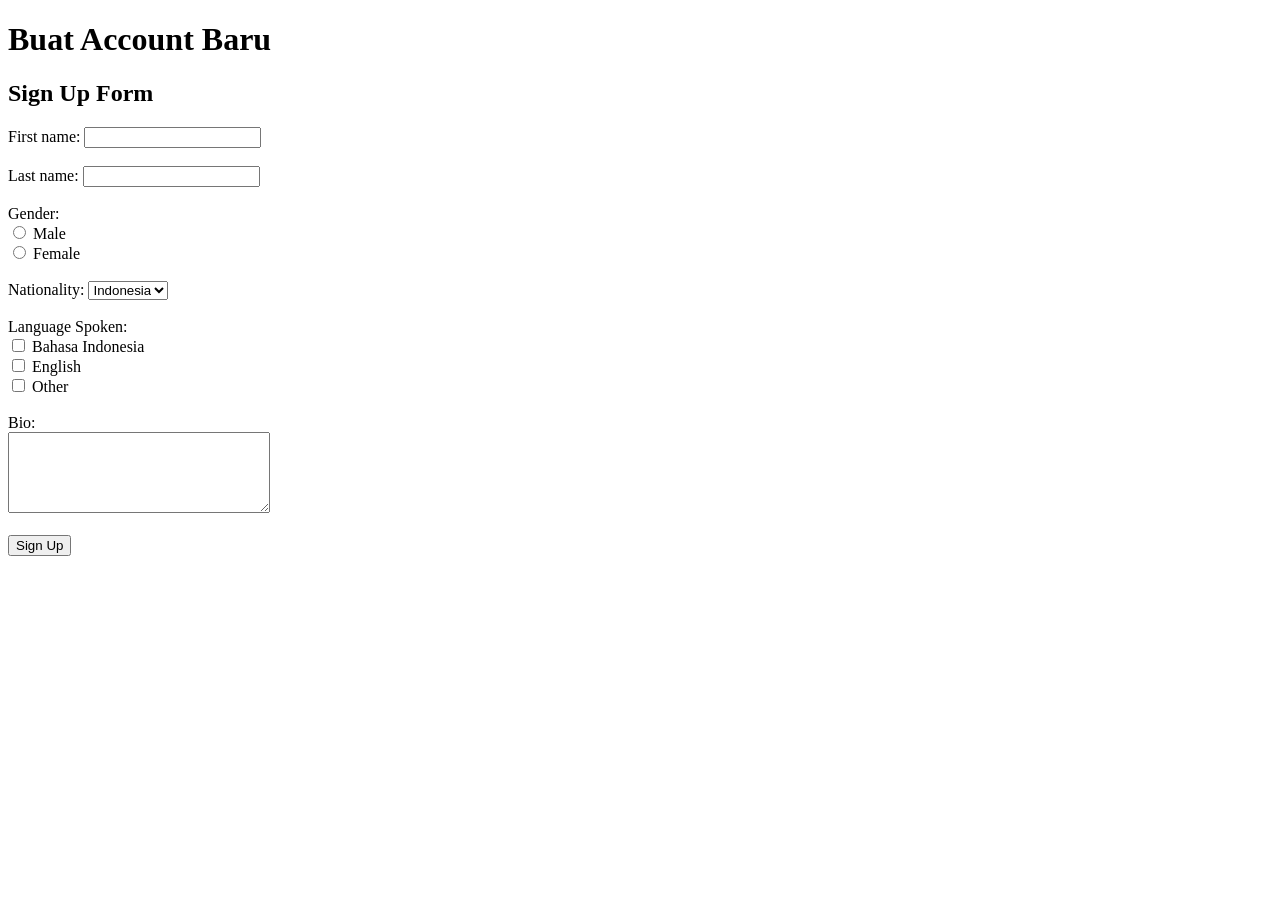
==== form.html @ 75355675 "Update form.html" ====
<!DOCTYPE html>
<html lang="en">
<head>
  <meta charset="UTF-8">
  <meta name="viewport" content="width=device-width, initial-scale=1.0">
  <title>Form HTML</title>
</head>
<body>
  <h1>Buat Account Baru</h1>
  <h2>Sign Up Form</h2>

  <form action="welcome.html" method="post">
      <label for="first_name">First name:</label>
      <input type="text" id="first_name" name="first_name"><br><br>

      <label for="last_name">Last name:</label>
      <input type="text" id="last_name" name="last_name"><br><br>

      <label>Gender:</label><br>
      <input type="radio" id="male" name="gender" value="Male">
      <label for="male">Male</label><br>
      <input type="radio" id="female" name="gender" value="Female">
      <label for="female">Female</label><br><br>

      <label for="nationality">Nationality:</label>
      <select id="nationality" name="nationality">
          <option value="Indonesia">Indonesia</option>
          <option value="Other">Other</option>
      </select><br><br>

      <label>Language Spoken:</label><br>
      <input type="checkbox" id="bahasa" name="language" value="Bahasa Indonesia">
      <label for="bahasa">Bahasa Indonesia</label><br>
      <input type="checkbox" id="english" name="language" value="English">
      <label for="english">English</label><br>
      <input type="checkbox" id="other" name="language" value="Other">
      <label for="other">Other</label><br><br>

      <label for="bio">Bio:</label><br>
      <textarea id="bio" name="bio" rows="5" cols="30"></textarea><br><br>

      <input type="submit" value="Sign Up">
  </form>
</body>
</html>
</body>
</html>
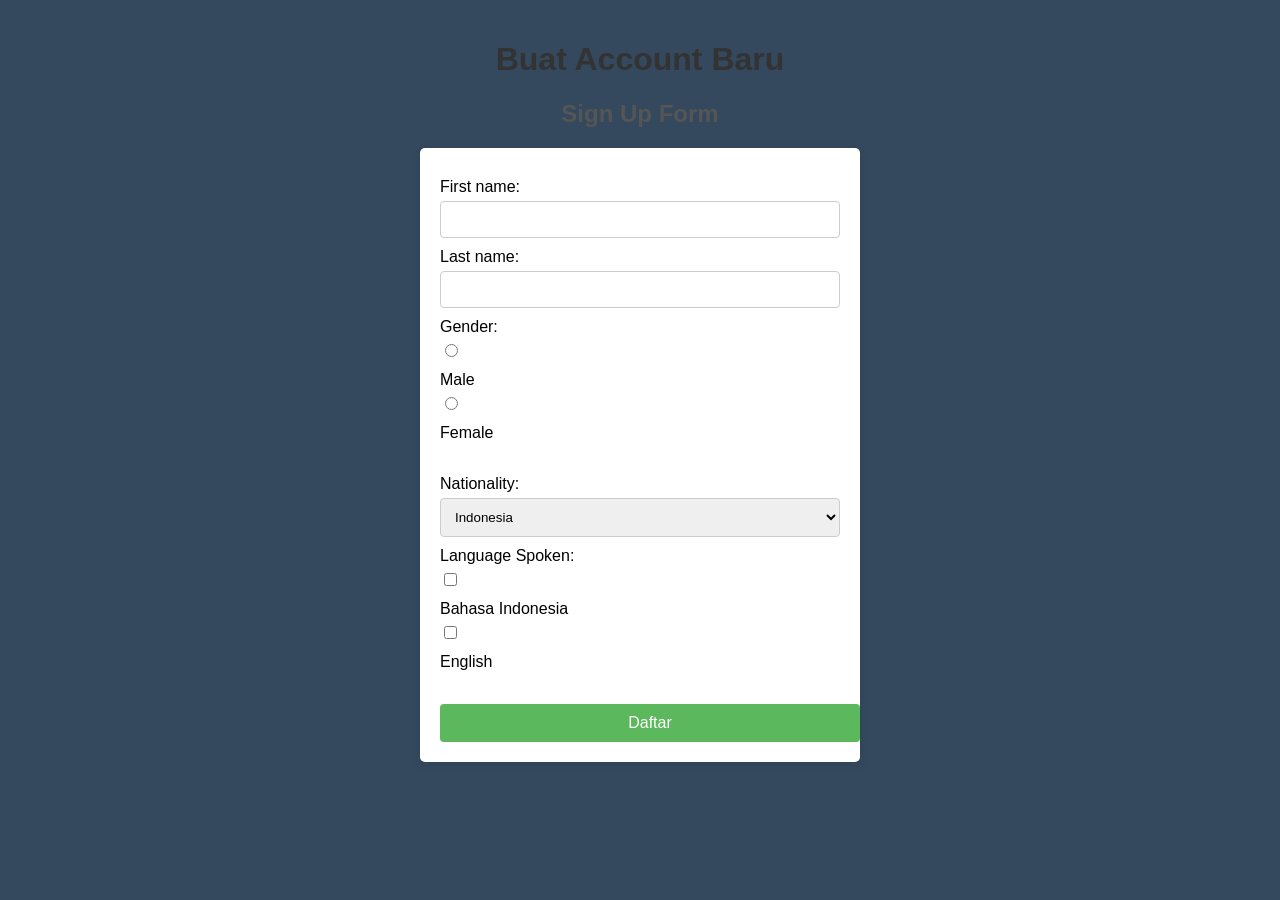
==== commit 308dc6a4: "ali" ====
--- a/form.html
+++ b/form.html
@@ -4,44 +4,95 @@
   <meta charset="UTF-8">
   <meta name="viewport" content="width=device-width, initial-scale=1.0">
   <title>Form HTML</title>
+  <style>
+    body {
+      font-family: Arial, sans-serif;
+      background-color: #34495e;
+      margin: 0;
+      padding: 20px;
+    }
+    h1 {
+      color: #333;
+      text-align: center;
+    }
+    h2 {
+      color: #555;
+      text-align: center;
+    }
+    form {
+      background-color: white;
+      padding: 20px;
+      border-radius: 5px;
+      box-shadow: 0 2px 10px rgba(0, 0, 0, 0.1);
+      max-width: 400px;
+      margin: 0 auto;
+    }
+    label {
+      display: block;
+      margin: 10px 0 5px;
+    }
+    input[type="text"],
+    select,
+    textarea {
+      width: 100%;
+      padding: 10px;
+      border: 1px solid #ccc;
+      border-radius: 4px;
+      box-sizing: border-box;
+    }
+    input[type="radio"],
+    input[type="checkbox"] {
+      margin-right: 5px;
+    }
+    .submit-btn {
+      background-color: #5cb85c;
+      color: white;
+      padding: 10px;
+      border: none;
+      border-radius: 4px;
+      cursor: pointer;
+      width: 100%;
+      margin-top: 10px;
+      text-align: center;
+      text-decoration: none; /* Hilangkan garis bawah */
+      display: inline-block; /* Supaya bisa diposisikan seperti tombol */
+    }
+    .submit-btn:hover {
+      background-color: #4cae4c;
+    }
+  </style>
 </head>
 <body>
   <h1>Buat Account Baru</h1>
   <h2>Sign Up Form</h2>
 
-  <form action="welcome.html" method="post">
+  <form>
       <label for="first_name">First name:</label>
-      <input type="text" id="first_name" name="first_name"><br><br>
+      <input type="text" id="first_name" name="first_name"><br>
 
       <label for="last_name">Last name:</label>
-      <input type="text" id="last_name" name="last_name"><br><br>
+      <input type="text" id="last_name" name="last_name"><br>
 
-      <label>Gender:</label><br>
+      <label>Gender:</label>
       <input type="radio" id="male" name="gender" value="Male">
-      <label for="male">Male</label><br>
+      <label for="male">Male</label>
       <input type="radio" id="female" name="gender" value="Female">
-      <label for="female">Female</label><br><br>
+      <label for="female">Female</label><br>
 
       <label for="nationality">Nationality:</label>
       <select id="nationality" name="nationality">
           <option value="Indonesia">Indonesia</option>
           <option value="Other">Other</option>
-      </select><br><br>
+      </select><br>
 
-      <label>Language Spoken:</label><br>
+      <label>Language Spoken:</label>
       <input type="checkbox" id="bahasa" name="language" value="Bahasa Indonesia">
-      <label for="bahasa">Bahasa Indonesia</label><br>
+      <label for="bahasa">Bahasa Indonesia</label>
       <input type="checkbox" id="english" name="language" value="English">
       <label for="english">English</label><br>
-      <input type="checkbox" id="other" name="language" value="Other">
-      <label for="other">Other</label><br><br>
-
-      <label for="bio">Bio:</label><br>
-      <textarea id="bio" name="bio" rows="5" cols="30"></textarea><br><br>
-
-      <input type="submit" value="Sign Up">
+      
+      <!-- Tombol yang mengarah ke welcome.html -->
+      <a href="welcome.html" class="submit-btn">Daftar</a>
   </form>
 </body>
 </html>
-</body>
-</html>
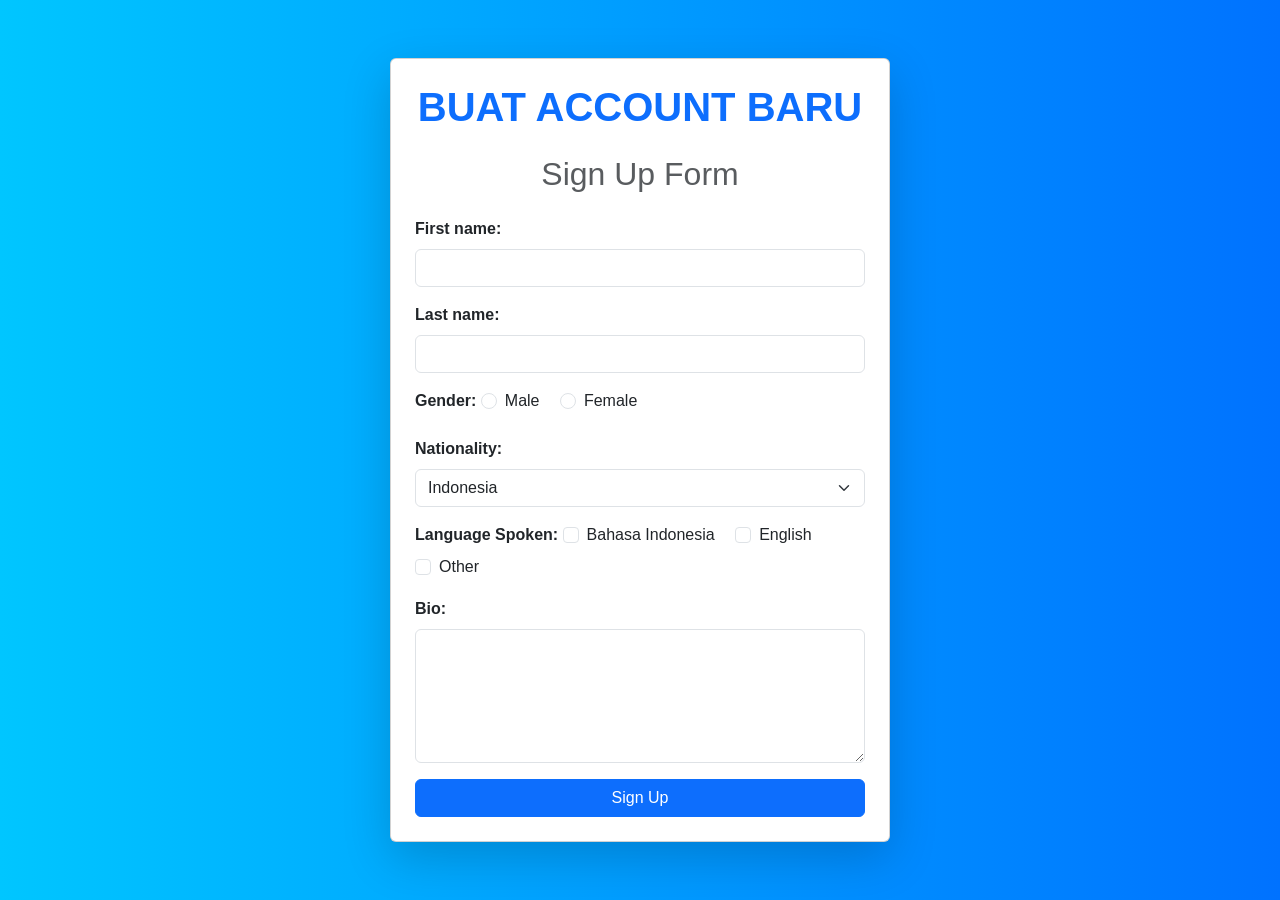
==== commit b1af0626: "tugass ali" ====
--- a/form.html
+++ b/form.html
@@ -1,98 +1,75 @@
 <!DOCTYPE html>
 <html lang="en">
 <head>
-  <meta charset="UTF-8">
-  <meta name="viewport" content="width=device-width, initial-scale=1.0">
-  <title>Form HTML</title>
-  <style>
-    body {
-      font-family: Arial, sans-serif;
-      background-color: #34495e;
-      margin: 0;
-      padding: 20px;
-    }
-    h1 {
-      color: #333;
-      text-align: center;
-    }
-    h2 {
-      color: #555;
-      text-align: center;
-    }
-    form {
-      background-color: white;
-      padding: 20px;
-      border-radius: 5px;
-      box-shadow: 0 2px 10px rgba(0, 0, 0, 0.1);
-      max-width: 400px;
-      margin: 0 auto;
-    }
-    label {
-      display: block;
-      margin: 10px 0 5px;
-    }
-    input[type="text"],
-    select,
-    textarea {
-      width: 100%;
-      padding: 10px;
-      border: 1px solid #ccc;
-      border-radius: 4px;
-      box-sizing: border-box;
-    }
-    input[type="radio"],
-    input[type="checkbox"] {
-      margin-right: 5px;
-    }
-    .submit-btn {
-      background-color: #5cb85c;
-      color: white;
-      padding: 10px;
-      border: none;
-      border-radius: 4px;
-      cursor: pointer;
-      width: 100%;
-      margin-top: 10px;
-      text-align: center;
-      text-decoration: none; /* Hilangkan garis bawah */
-      display: inline-block; /* Supaya bisa diposisikan seperti tombol */
-    }
-    .submit-btn:hover {
-      background-color: #4cae4c;
-    }
-  </style>
+    <meta charset="UTF-8">
+    <meta http-equiv="X-UA-Compatible" content="IE=edge">
+    <meta name="viewport" content="width=device-width, initial-scale=1.0">
+    <title>Sign Up Form</title>
+    <link href="https://cdn.jsdelivr.net/npm/bootstrap@5.3.3/dist/css/bootstrap.min.css" rel="stylesheet" integrity="sha384-QWTKZyjpPEjISv5WaRU9OFeRpok6YctnYmDr5pNlyT2bRjXh0JMhjY6hW+ALEwIH" crossorigin="anonymous">
 </head>
-<body>
-  <h1>Buat Account Baru</h1>
-  <h2>Sign Up Form</h2>
+<body class="bg-primary" style="background: linear-gradient(to right, #00c6ff, #0072ff); font-family: 'Segoe UI', Tahoma, Geneva, Verdana, sans-serif;">
 
-  <form>
-      <label for="first_name">First name:</label>
-      <input type="text" id="first_name" name="first_name"><br>
+    <div class="container d-flex justify-content-center align-items-center" style="min-height: 100vh;">
+        <div class="card p-4 shadow-lg rounded-2" style="max-width: 500px; width: 100%; bg-dark">
+            <h1 class="text-center mb-4 text-primary text-uppercase"><strong>Buat Account Baru</strong></h1>
+            <h2 class="text-center mb-4 text-muted">Sign Up Form</h2>
 
-      <label for="last_name">Last name:</label>
-      <input type="text" id="last_name" name="last_name"><br>
+            <form action="welcome.html" method="post">
+                <div class="mb-3">
+                    <label for="first_name" class="form-label"><strong>First name:</strong></label>
+                    <input type="text" class="form-control" id="first_name" name="first_name" required>
+                </div>
 
-      <label>Gender:</label>
-      <input type="radio" id="male" name="gender" value="Male">
-      <label for="male">Male</label>
-      <input type="radio" id="female" name="gender" value="Female">
-      <label for="female">Female</label><br>
+                <div class="mb-3">
+                    <label for="last_name" class="form-label"><strong>Last name:</strong></label>
+                    <input type="text" class="form-control" id="last_name" name="last_name" required>
+                </div>
 
-      <label for="nationality">Nationality:</label>
-      <select id="nationality" name="nationality">
-          <option value="Indonesia">Indonesia</option>
-          <option value="Other">Other</option>
-      </select><br>
+                <div class="mb-3">
+                    <label class="form-label"><strong>Gender:</strong></label>
+                    <div class="form-check form-check-inline">
+                        <input type="radio" id="male" name="gender" value="Male" class="form-check-input" required>
+                        <label class="form-check-label" for="male">Male</label>
+                    </div>
+                    <div class="form-check form-check-inline">
+                        <input type="radio" id="female" name="gender" value="Female" class="form-check-input" required>
+                        <label class="form-check-label" for="female">Female</label>
+                    </div>
+                </div>
 
-      <label>Language Spoken:</label>
-      <input type="checkbox" id="bahasa" name="language" value="Bahasa Indonesia">
-      <label for="bahasa">Bahasa Indonesia</label>
-      <input type="checkbox" id="english" name="language" value="English">
-      <label for="english">English</label><br>
-      
-      <!-- Tombol yang mengarah ke welcome.html -->
-      <a href="welcome.html" class="submit-btn">Daftar</a>
-  </form>
+                <div class="mb-3">
+                    <label for="nationality" class="form-label"><strong>Nationality:</strong></label>
+                    <select id="nationality" name="nationality" class="form-select" required>
+                        <option value="Indonesia">Indonesia</option>
+                        <option value="Other">Other</option>
+                    </select>
+                </div>
+
+                <div class="mb-3">
+                    <label class="form-label"><strong>Language Spoken:</strong></label>
+                    <div class="form-check form-check-inline">
+                        <input type="checkbox" id="bahasa" name="language" value="Bahasa Indonesia" class="form-check-input">
+                        <label class="form-check-label" for="bahasa">Bahasa Indonesia</label>
+                    </div>
+                    <div class="form-check form-check-inline">
+                        <input type="checkbox" id="english" name="language" value="English" class="form-check-input">
+                        <label class="form-check-label" for="english">English</label>
+                    </div>
+                    <div class="form-check form-check-inline">
+                        <input type="checkbox" id="other" name="language" value="Other" class="form-check-input">
+                        <label class="form-check-label" for="other">Other</label>
+                    </div>
+                </div>
+
+                <div class="mb-3">
+                    <label for="bio" class="form-label"><strong>Bio:</strong></label>
+                    <textarea id="bio" name="bio" class="form-control" rows="5"></textarea>
+                </div>
+
+                <button type="submit" class="btn btn-primary w-100">Sign Up</button>
+            </form>
+        </div>
+    </div>
+    <script src="https://cdn.jsdelivr.net/npm/bootstrap@5.3.3/dist/js/bootstrap.bundle.min.js" integrity="sha384-YvpcrYf0tY3lHB60NNkmXc5s9fDVZLESaAA55NDzOxhy9GkcIdslK1eN7N6jIeHz" crossorigin="anonymous"></script>
 </body>
-</html>
+</html>
